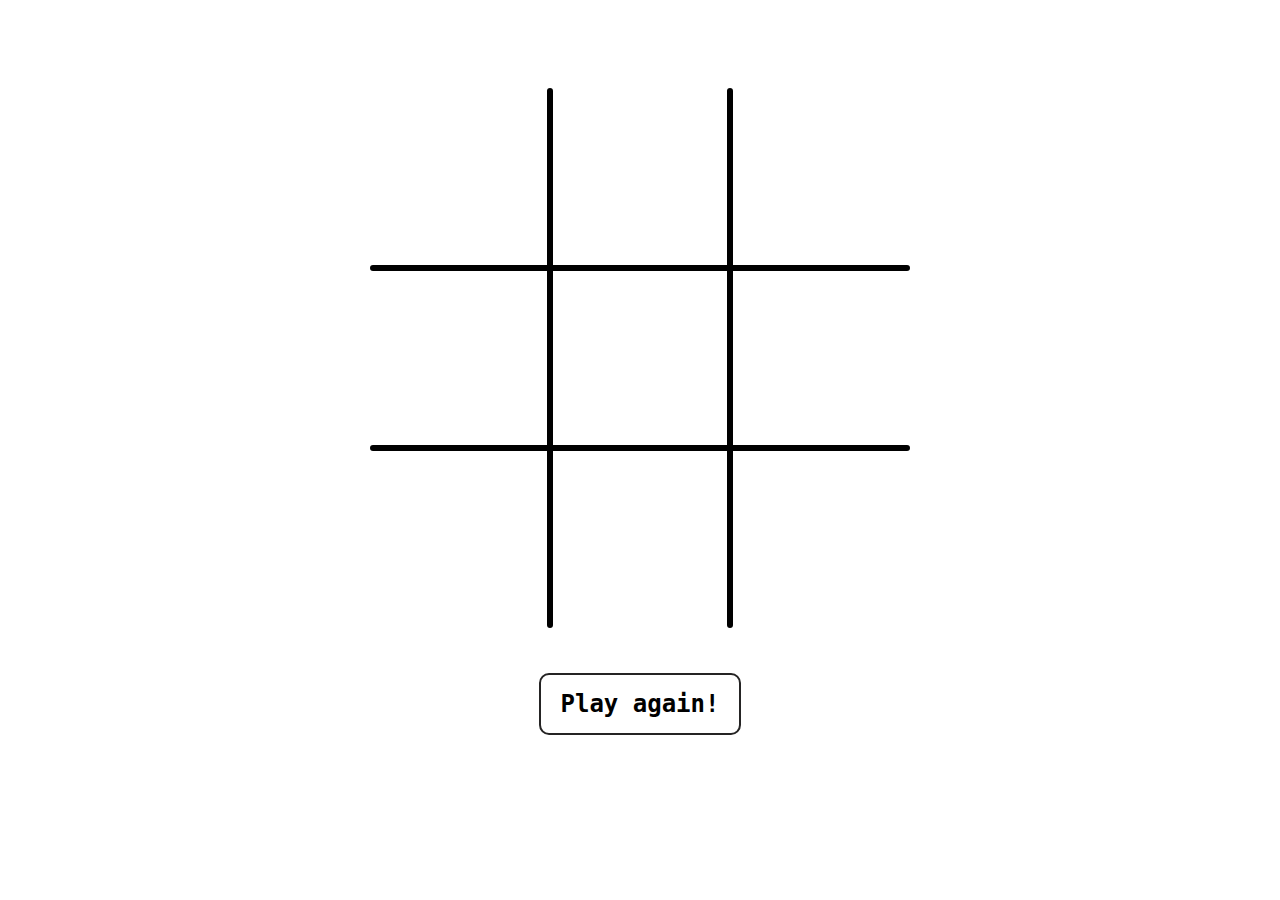
==== Player-vs-AI/index.html @ 310de67c "first commit" ====
<!DOCTYPE html>
<html lang="en">
    <head>
        <meta charset="UTF-8" />
        <meta name="viewport" content="width=device-width, initial-scale=1.0" />
        <title> TicTacToe </title>
        <style>
            body {
                text-align: center;
                margin-top: 30px;
            }
            
            .btns-container {
                display: flex;
                flex-direction: column;
                justify-content: space-evenly;
                align-items: center;
                height: 80vh;
            }

            .btns {
                display: flex;
                flex-direction: column;
                justify-content: space-around;
                height: 16vh;
            }

            button {
                border: 2px solid #252424;
                font-size: 1.5rem;
                font-weight: 700;
                font-family: monospace;
                background-color: white;
                padding: 15px 20px;
                border-radius: 10px;
                transition: all 0.3s ease-in-out;
                user-select: none;
            }

            button:hover {
                background-color: #252424;
                color: white;
            }
        </style>
    </head>
    <body>
        <h1 id="result"> &nbsp; </h1>
        <canvas id="myCanvas" width=540 height=540></canvas>
        <div class="btns-container btns">
            <button onclick="location.reload()"> Play again! </button>
        </div>
    </body>
    <script src="sketch.js"></script>
</html>
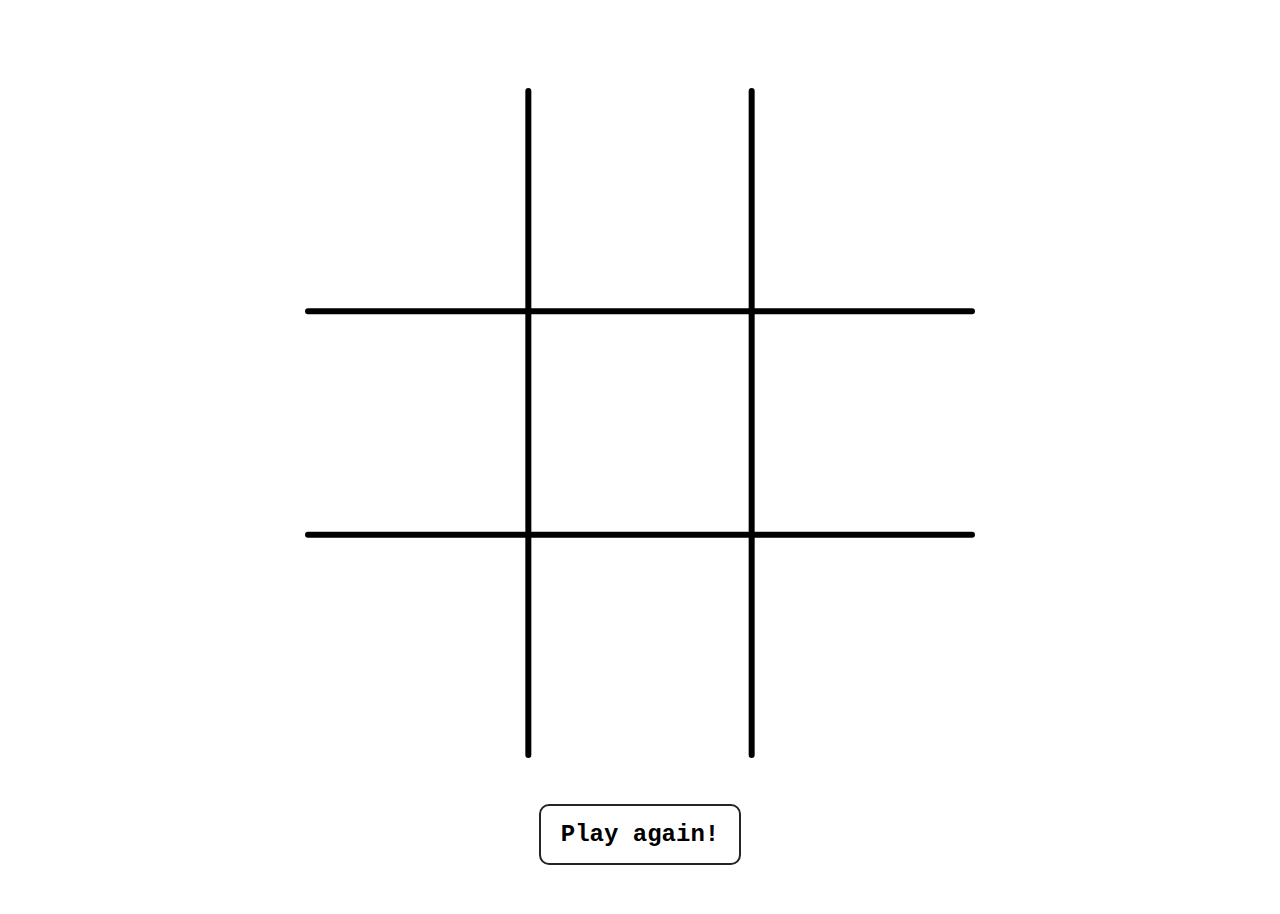
==== commit 6acae900: "added dynamic canvas size" ====
--- a/Player-vs-AI/index.html
+++ b/Player-vs-AI/index.html
@@ -45,7 +45,7 @@
     </head>
     <body>
         <h1 id="result"> &nbsp; </h1>
-        <canvas id="myCanvas" width=540 height=540></canvas>
+        <canvas id="myCanvas" width=120 height=120> </canvas>
         <div class="btns-container btns">
             <button onclick="location.reload()"> Play again! </button>
         </div>
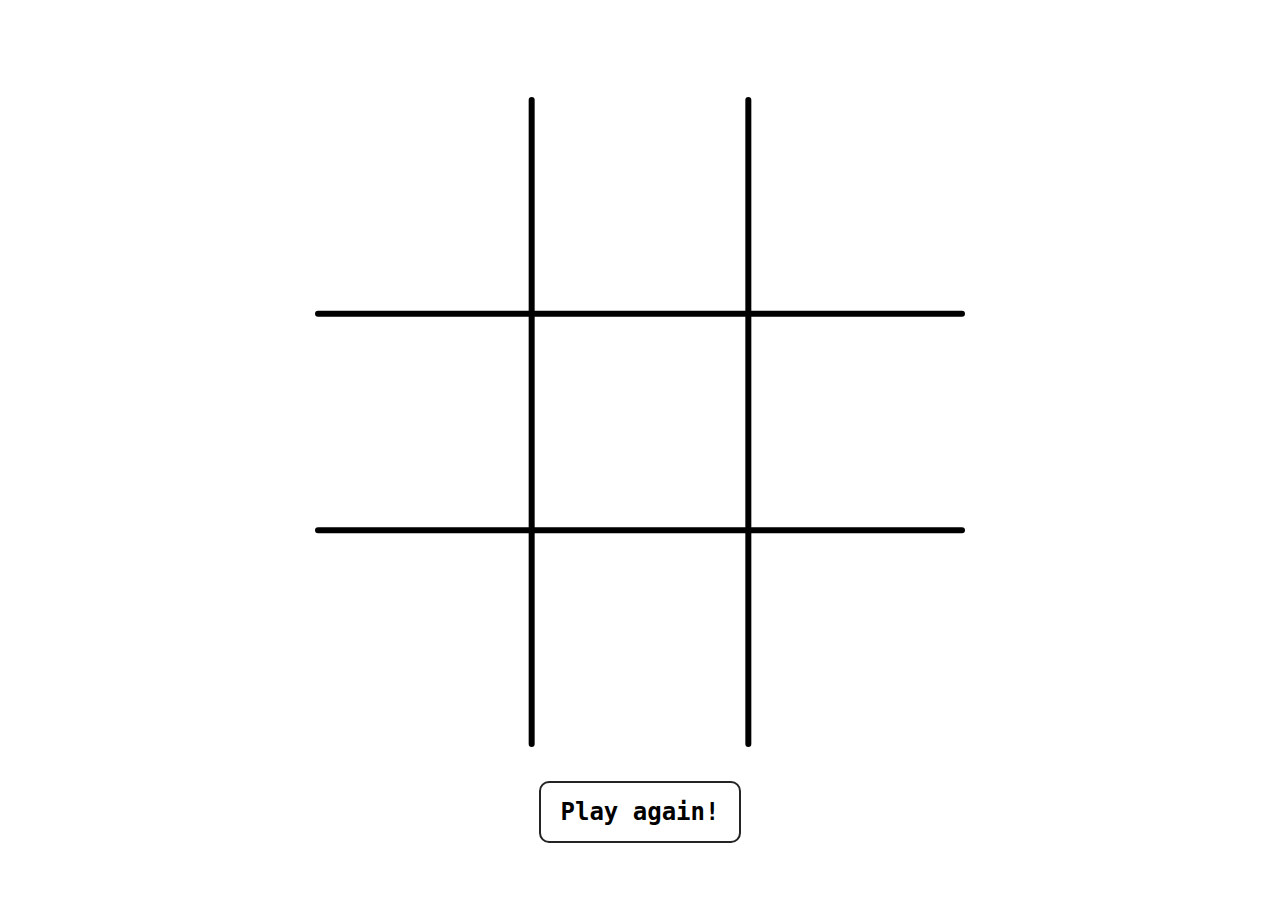
==== commit da47613b: "code segregated" ====
--- a/Player-vs-AI/index.html
+++ b/Player-vs-AI/index.html
@@ -3,50 +3,13 @@
     <head>
         <meta charset="UTF-8" />
         <meta name="viewport" content="width=device-width, initial-scale=1.0" />
+        <link rel="stylesheet" type="text/css" href="style.css">
         <title> TicTacToe </title>
-        <style>
-            body {
-                text-align: center;
-                margin-top: 30px;
-            }
-            
-            .btns-container {
-                display: flex;
-                flex-direction: column;
-                justify-content: space-evenly;
-                align-items: center;
-                height: 80vh;
-            }
-
-            .btns {
-                display: flex;
-                flex-direction: column;
-                justify-content: space-around;
-                height: 16vh;
-            }
-
-            button {
-                border: 2px solid #252424;
-                font-size: 1.5rem;
-                font-weight: 700;
-                font-family: monospace;
-                background-color: white;
-                padding: 15px 20px;
-                border-radius: 10px;
-                transition: all 0.3s ease-in-out;
-                user-select: none;
-            }
-
-            button:hover {
-                background-color: #252424;
-                color: white;
-            }
-        </style>
     </head>
     <body>
         <h1 id="result"> &nbsp; </h1>
         <canvas id="myCanvas" width=120 height=120> </canvas>
-        <div class="btns-container btns">
+        <div>
             <button onclick="location.reload()"> Play again! </button>
         </div>
     </body>
--- a/Player-vs-AI/style.css
+++ b/Player-vs-AI/style.css
@@ -0,0 +1,26 @@
+body {
+    text-align: center;
+}
+
+h1 {
+    margin-top: 30px;
+    margin-bottom: 30px;
+}
+
+button {
+    margin-top: 30px;
+    border: 2px solid #252424;
+    font-size: 1.5rem;
+    font-weight: 700;
+    font-family: monospace;
+    background-color: white;
+    padding: 15px 20px;
+    border-radius: 10px;
+    transition: all 0.3s ease-in-out;
+    user-select: none;
+}
+
+button:hover {
+    background-color: #252424;
+    color: white;
+}